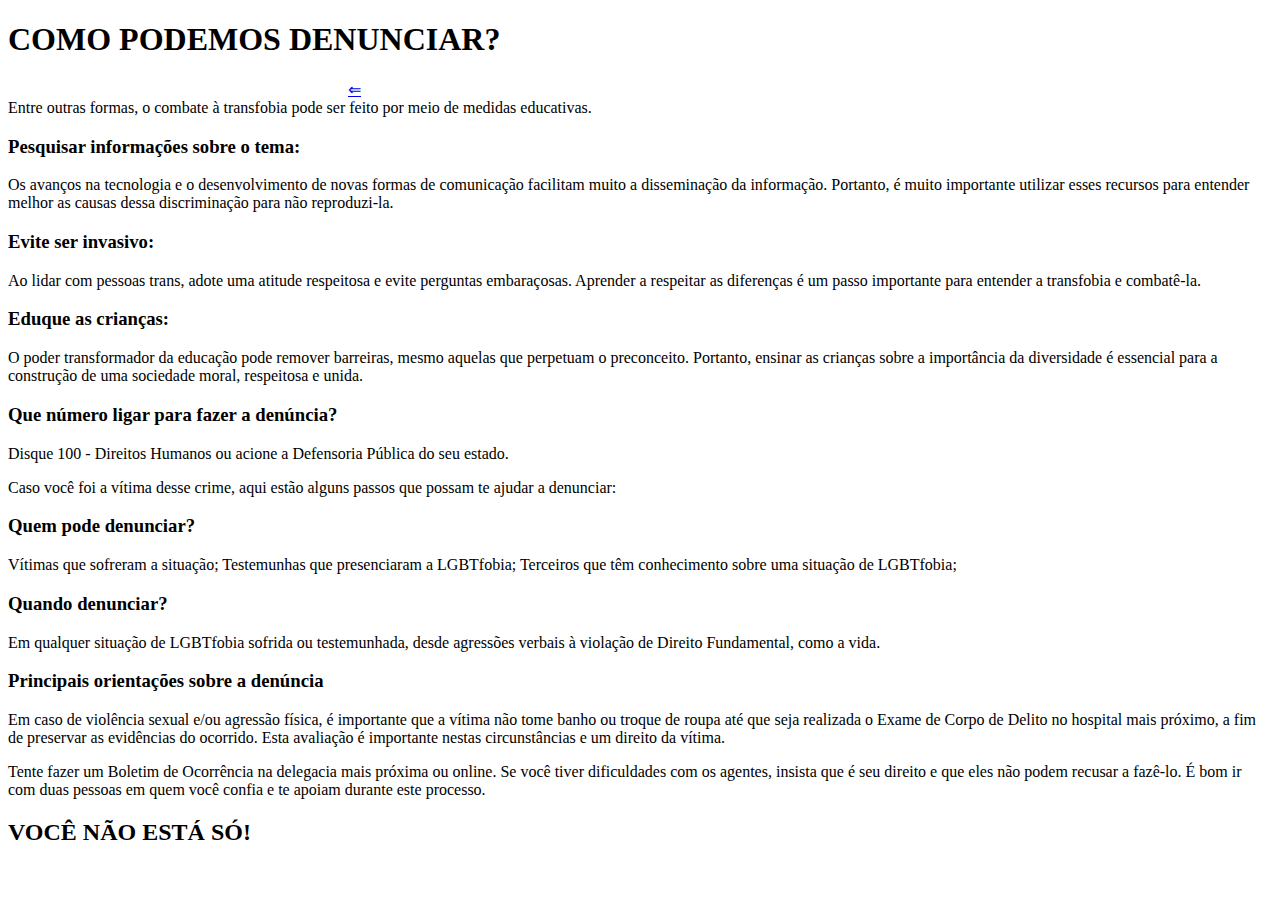
==== denunciar.html @ 6f0547ac "Segunda aba do site" ====
<!DOCTYPE html>
<html>
   <head>
   <meta charset="UTF-8">
   <title>como denunciar a transfobia</title>
   <link rel="stylesheet" href="css/denunciar.css">
   <link rel="icon" href="imagens/bandeira2.png">

   </head>
   <body>

        <h1>COMO PODEMOS DENUNCIAR?</h1>

       <a class="button" href="index.html" style="margin-left: 340px; margin-top: -70px;">⇐</a>


      <div id="container">

         <div id="caixa"> 

            Entre outras formas, o combate à transfobia pode ser feito por meio de medidas educativas.

            <h3>Pesquisar informações sobre o tema:</h3>
            <p> Os avanços na tecnologia e o desenvolvimento de novas formas de comunicação facilitam muito a disseminação da informação. Portanto, é muito importante utilizar esses recursos para entender melhor as causas dessa discriminação para não reproduzi-la.</p>

            <h3>Evite ser invasivo:</h3>
            <p> Ao lidar com pessoas trans, adote uma atitude respeitosa e evite perguntas embaraçosas. Aprender a respeitar as diferenças é um passo importante para entender a transfobia e combatê-la.</p>

            <h3>Eduque as crianças:</h3>
            <p> O poder transformador da educação pode remover barreiras, mesmo aquelas que perpetuam o preconceito. Portanto, ensinar as crianças sobre a importância da diversidade é essencial para a construção de uma sociedade moral, respeitosa e unida.</p>

            <h3>Que número ligar para fazer a denúncia?</h3>
            <p>Disque 100 - Direitos Humanos ou acione a Defensoria Pública do seu estado.</p>
         </div>

         <div id="caixa2">Caso você foi a vítima desse crime, aqui estão alguns passos que possam te ajudar a denunciar:

            <h3>Quem pode denunciar?</h3>
            <p>Vítimas que sofreram a situação; Testemunhas que presenciaram a LGBTfobia; Terceiros que têm conhecimento sobre uma situação de LGBTfobia;</p>

            <h3>Quando denunciar?</h3>
            <p>Em qualquer situação de LGBTfobia sofrida ou testemunhada, desde agressões verbais à violação de Direito Fundamental, como a vida.</p>

            <h3>Principais orientações sobre a denúncia</h3>
            <p>Em caso de violência sexual e/ou agressão física, é importante que a vítima não tome banho ou troque de roupa até que seja realizada o Exame de Corpo de Delito no hospital mais próximo, a fim de preservar as evidências do ocorrido. Esta avaliação é importante nestas circunstâncias e um direito da vítima.</p>
            <p>Tente fazer um Boletim de Ocorrência na delegacia mais próxima ou online. Se você tiver dificuldades com os agentes, insista que é seu direito e que eles não podem recusar a fazê-lo. É bom ir com duas pessoas em quem você confia e te apoiam durante este processo.</p>

         </div>

      </div>

      <h2><strong>VOCÊ NÃO ESTÁ SÓ!</strong></h2>

   </body>
</html>
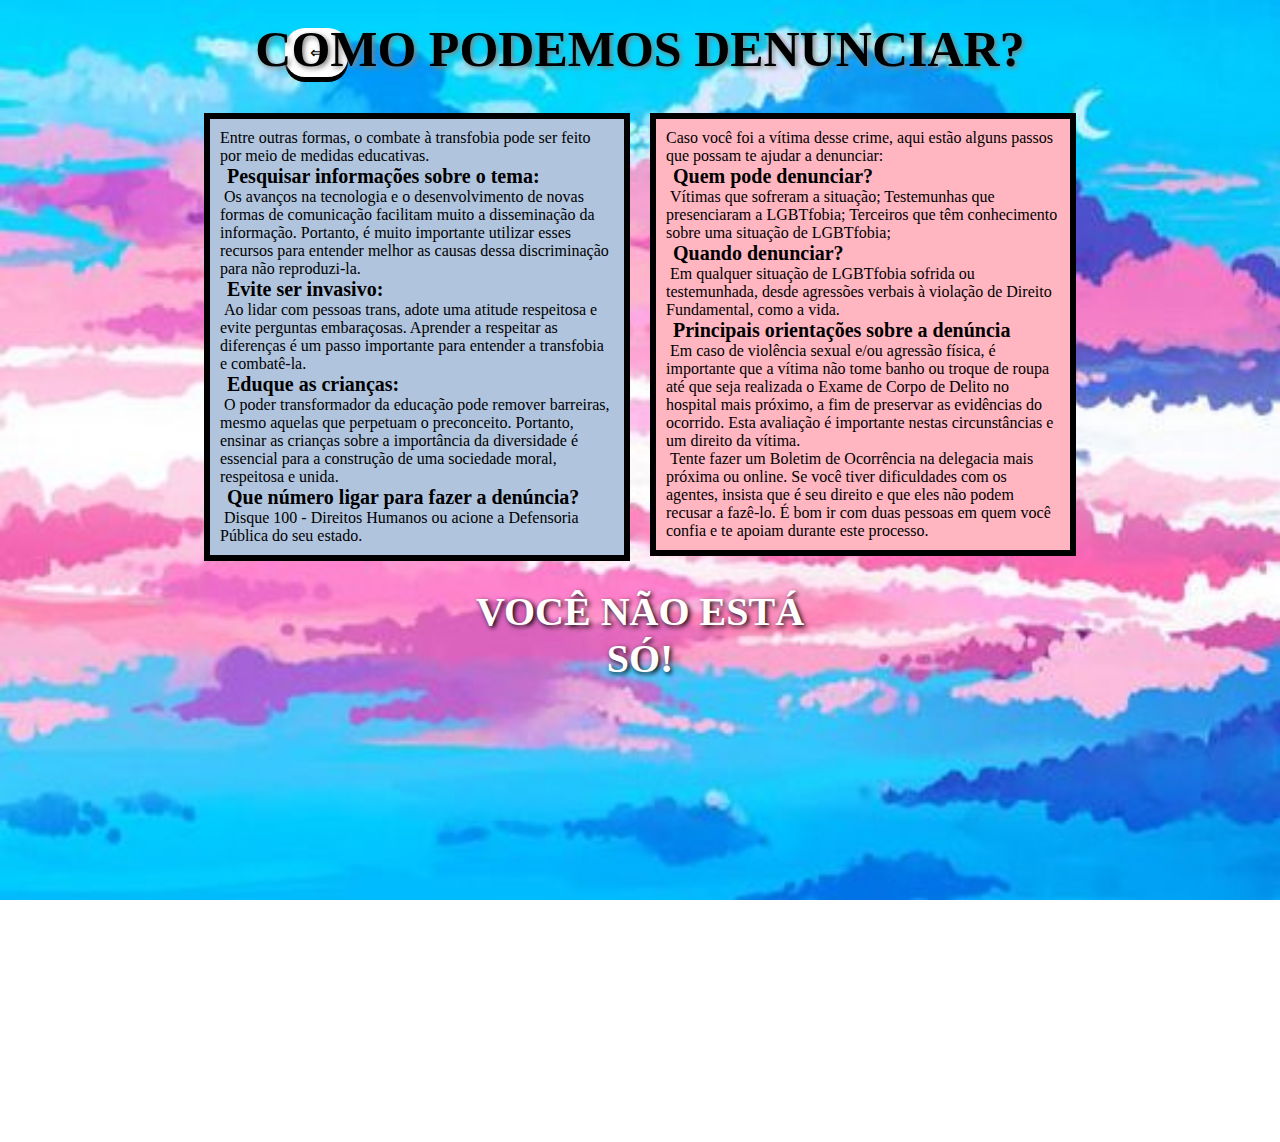
==== commit 78116970: "Update denunciar.html" ====
--- a/denunciar.html
+++ b/denunciar.html
@@ -11,7 +11,7 @@
 
         <h1>COMO PODEMOS DENUNCIAR?</h1>
 
-       <a class="button" href="index.html" style="margin-left: 340px; margin-top: -70px;">⇐</a>
+       <a class="button" href="index.html" style="margin-left: 285px; margin-top: -70px;">⇐</a>
 
 
       <div id="container">
@@ -52,4 +52,4 @@
       <h2><strong>VOCÊ NÃO ESTÁ SÓ!</strong></h2>
 
    </body>
-</html>+</html>
--- a/css/denunciar.css
+++ b/css/denunciar.css
@@ -0,0 +1,96 @@
+* {
+	margin: 0;
+	padding: 0;
+}
+
+h1 {
+	font-family: cambria;
+	text-align: center;
+	font-size: 50px;
+	color: black;
+	margin: 20px;
+	text-shadow: 2px 2px 5px grey
+}
+
+#container {
+	width: 872px;
+	margin: 0 auto;
+	padding: 15px;
+}
+
+#caixa { 
+	float: left;
+	width: 394px;
+	border: 6px solid black;
+	background-color: lightsteelblue;
+	padding: 10px;
+}
+
+#caixa2 {
+	float: left;
+	width: 394px;
+	border: 6px solid black;
+	background-color: lightpink;
+	padding: 10px;
+	margin-left: 20px;
+}
+
+h3 {
+	font-size: 20px;
+}
+
+body {
+	background-image: url(../imagens/fundo.jpg);
+	background-repeat: no-repeat;  
+	background-attachment: fixed;  
+	background-size: 100% 100%
+}
+
+p {
+	font-family: cambria;
+	text-indent: 4px;
+}
+
+h3 {
+	font-family: cambria;
+	text-indent: 7px;
+}
+
+h2 {
+	text-align: center;
+	padding: 450px;
+	margin: 10px;
+	color: white;
+	font-size: 40px;
+	text-shadow: 2px 2px 5px black 
+}
+
+body, html {
+	overflow: hidden
+}
+
+.button {
+  padding: 15px 25px;
+  font-size: 16px;
+  cursor: pointer;
+  text-align: center;
+  text-decoration: none;
+  outline: none;
+  color: black;
+  background-color: white;
+  border: none;
+  border-radius: 20px;
+  box-shadow: 0 5px black;
+  float: left;
+}
+
+.button:hover {
+  background-color: grey
+}
+
+.button:active {
+  background-color: white;
+  box-shadow: 0 5px black;
+  transform: translateY(4px);
+  text-decoration: none;
+}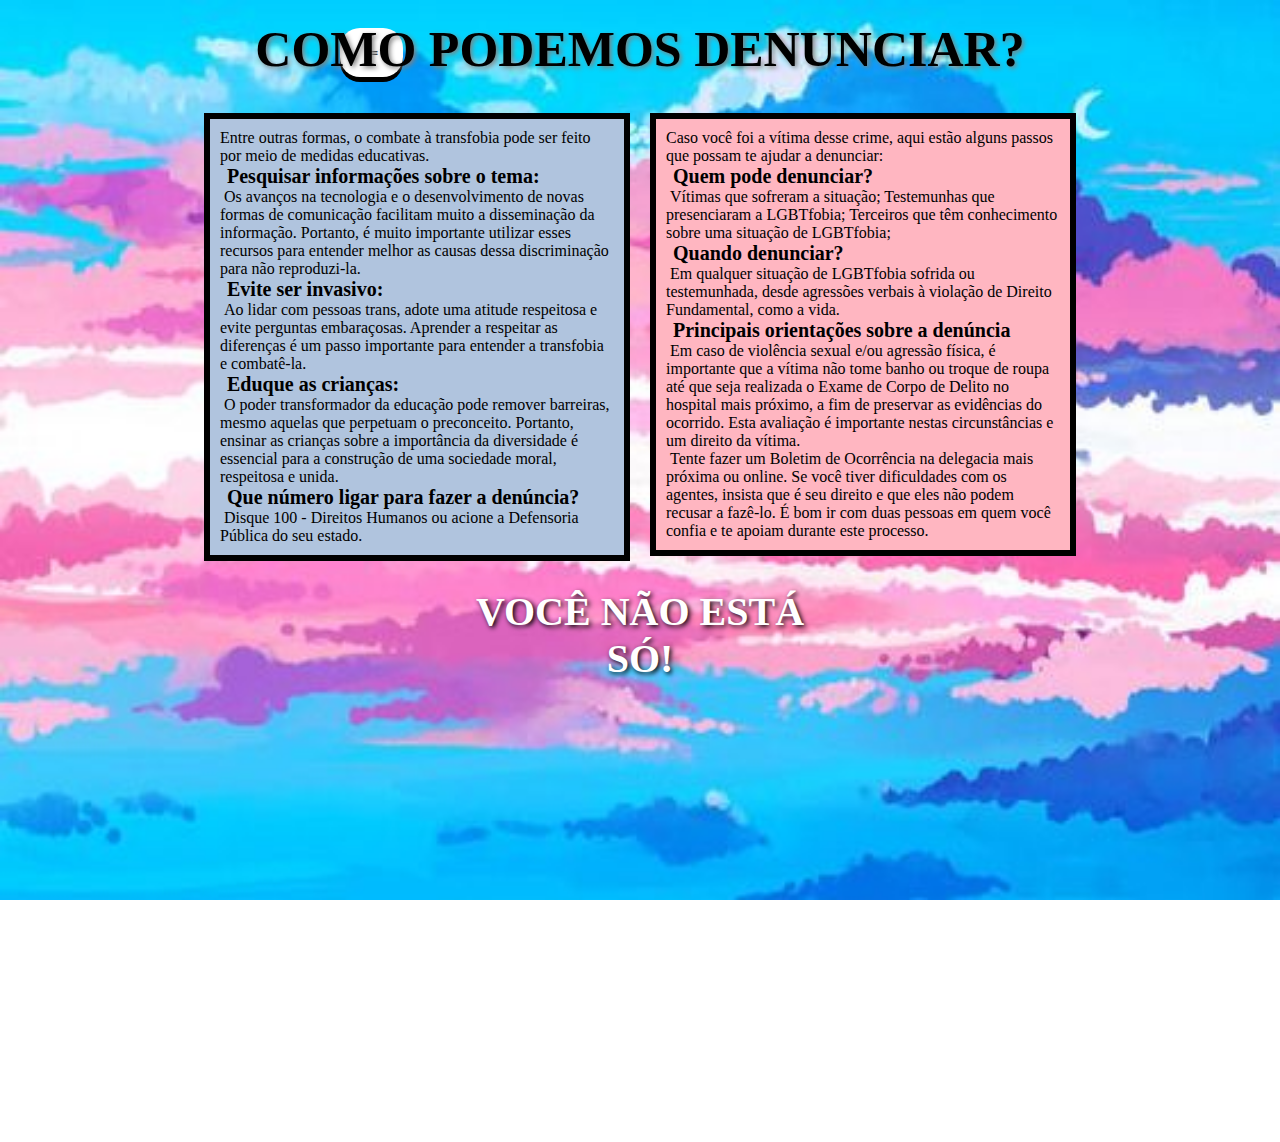
==== commit c8227c4c: "Segunda aba do site" ====
--- a/denunciar.html
+++ b/denunciar.html
@@ -11,9 +11,9 @@
 
         <h1>COMO PODEMOS DENUNCIAR?</h1>
 
-       <a class="button" href="index.html" style="margin-left: 285px; margin-top: -70px;">⇐</a>
+       <a class="button" href="index.html" style="margin-left: 340px; margin-top: -70px;">⇐</a>
 
-
+      
       <div id="container">
 
          <div id="caixa"> 
